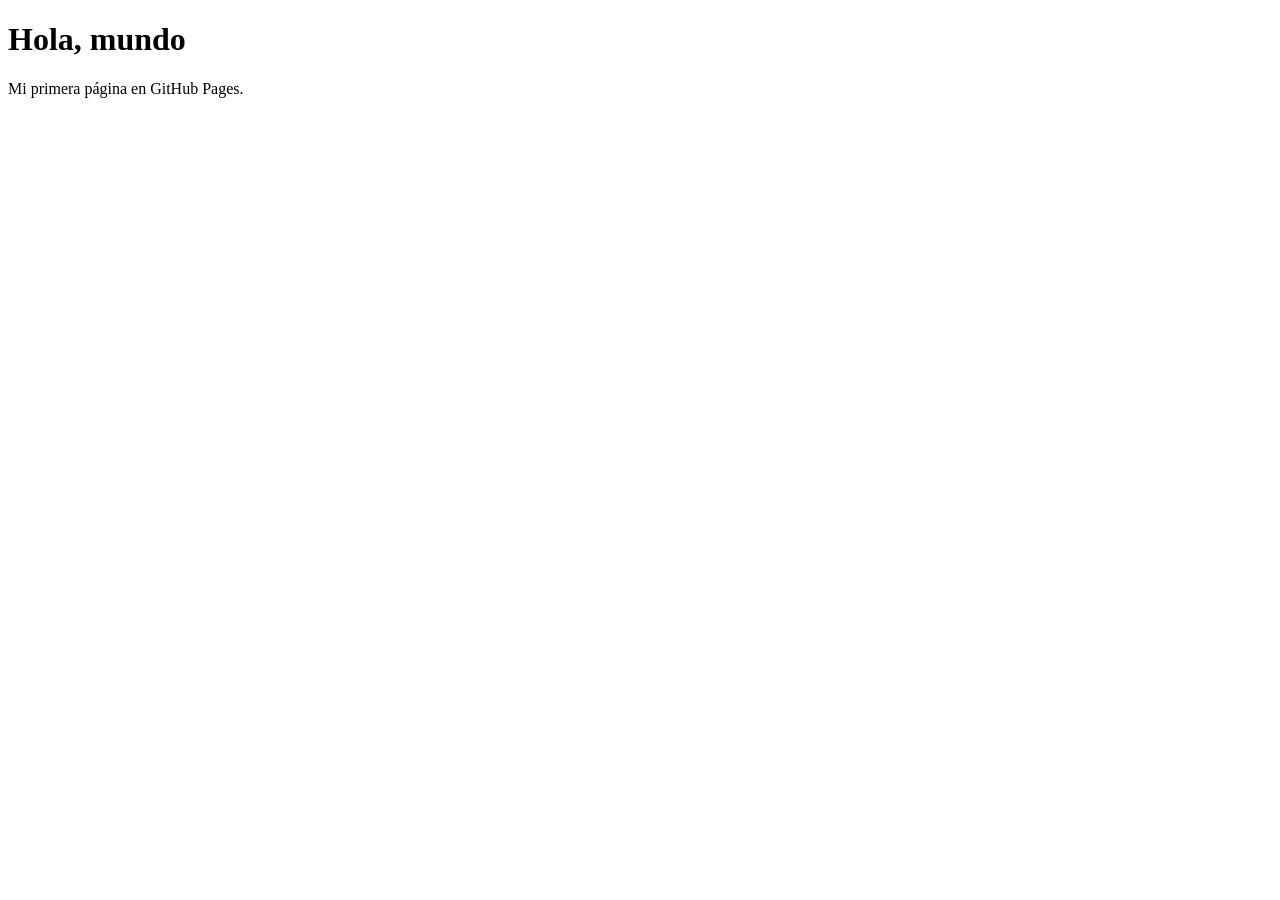
==== index.html @ e29cb98e "Create index.html" ====
<!DOCTYPE html>
<html lang="es">
<head>
  <meta charset="UTF-8">
  <meta name="viewport" content="width=device-width, initial-scale=1">
  <title>Mi página</title>
</head>
<body>
  <h1>Hola, mundo</h1>
  <p>Mi primera página en GitHub Pages.</p>
</body>
</html>
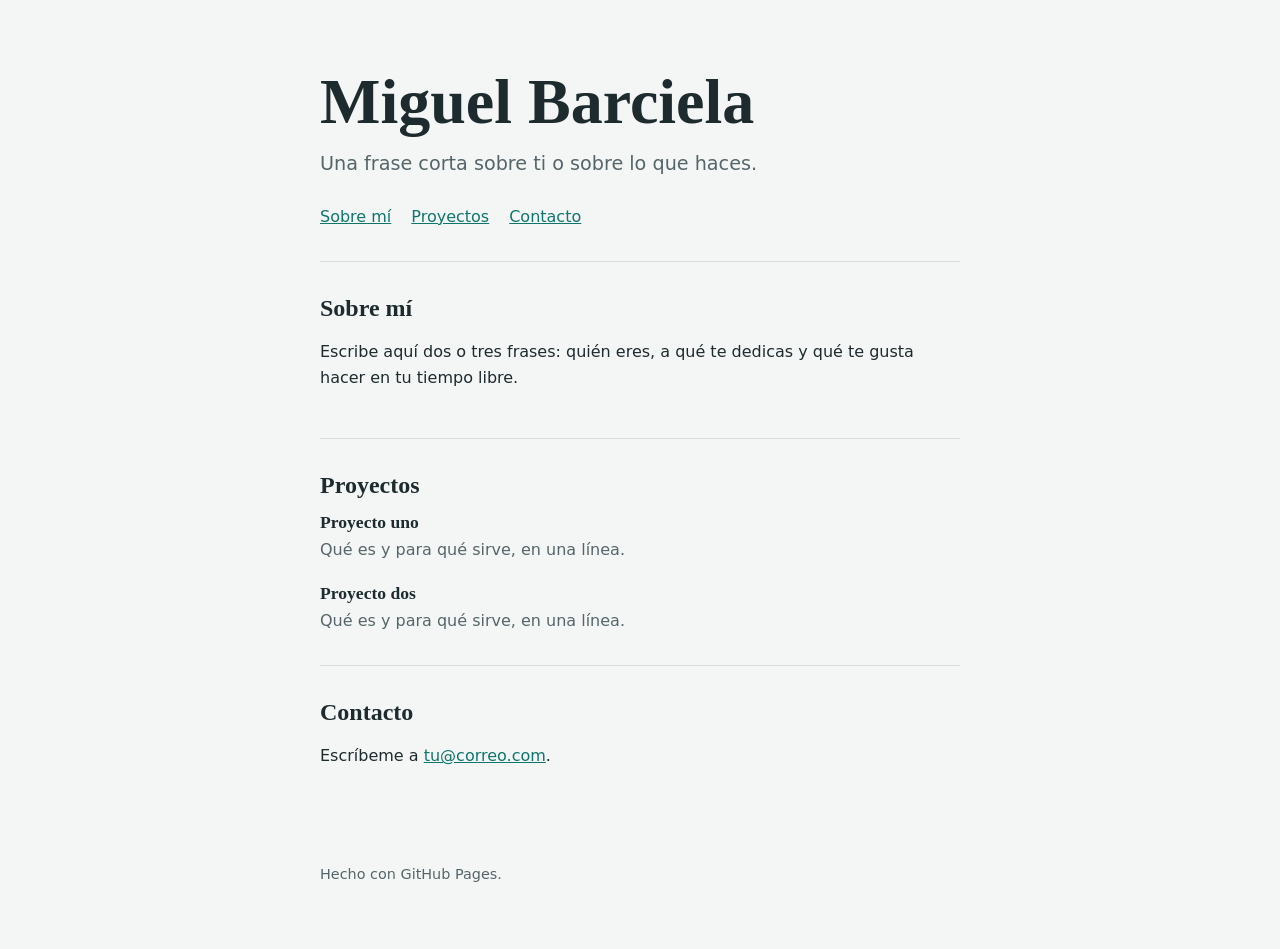
==== commit 97216205: "Primera versión" ====
--- a/index.html
+++ b/index.html
@@ -3,10 +3,48 @@
 <head>
   <meta charset="UTF-8">
   <meta name="viewport" content="width=device-width, initial-scale=1">
-  <title>Mi página</title>
+  <title>Tu nombre</title>
+  <link rel="stylesheet" href="style.css">
 </head>
 <body>
-  <h1>Hola, mundo</h1>
-  <p>Mi primera página en GitHub Pages.</p>
+  <header class="cabecera">
+    <h1>Miguel Barciela</h1>
+    <p class="lema">Una frase corta sobre ti o sobre lo que haces.</p>
+    <nav>
+      <a href="#sobre-mi">Sobre mí</a>
+      <a href="#proyectos">Proyectos</a>
+      <a href="#contacto">Contacto</a>
+    </nav>
+  </header>
+
+  <main>
+    <section id="sobre-mi">
+      <h2>Sobre mí</h2>
+      <p>Escribe aquí dos o tres frases: quién eres, a qué te dedicas y qué te gusta hacer en tu tiempo libre.</p>
+    </section>
+
+    <section id="proyectos">
+      <h2>Proyectos</h2>
+      <ul class="proyectos">
+        <li>
+          <h3>Proyecto uno</h3>
+          <p>Qué es y para qué sirve, en una línea.</p>
+        </li>
+        <li>
+          <h3>Proyecto dos</h3>
+          <p>Qué es y para qué sirve, en una línea.</p>
+        </li>
+      </ul>
+    </section>
+
+    <section id="contacto">
+      <h2>Contacto</h2>
+      <p>Escríbeme a <a href="mailto:tu@correo.com">tu@correo.com</a>.</p>
+    </section>
+  </main>
+
+  <footer>
+    <p>Hecho con GitHub Pages.</p>
+  </footer>
 </body>
 </html>
--- a/style.css
+++ b/style.css
@@ -0,0 +1,66 @@
+:root {
+  --fondo: #f4f6f5;
+  --texto: #1d2a2e;
+  --suave: #55656a;
+  --acento: #0f766e;
+  --linea: #d5dcda;
+}
+
+@media (prefers-color-scheme: dark) {
+  :root {
+    --fondo: #121a1c;
+    --texto: #e6ecea;
+    --suave: #9aaaa8;
+    --acento: #5eead4;
+    --linea: #2b3a3d;
+  }
+}
+
+* { box-sizing: border-box; }
+
+body {
+  margin: 0;
+  padding: 0 1.25rem;
+  background: var(--fondo);
+  color: var(--texto);
+  font-family: system-ui, -apple-system, "Segoe UI", sans-serif;
+  line-height: 1.6;
+}
+
+.cabecera, main, footer {
+  max-width: 40rem;
+  margin: 0 auto;
+}
+
+.cabecera { padding: 4rem 0 2rem; }
+
+h1, h2, h3 {
+  font-family: Georgia, "Iowan Old Style", serif;
+  line-height: 1.2;
+}
+
+h1 { font-size: clamp(2.5rem, 8vw, 4rem); margin: 0 0 .5rem; }
+h2 { font-size: 1.5rem; margin: 0 0 .75rem; }
+h3 { font-size: 1.1rem; margin: 0 0 .25rem; }
+
+.lema { font-size: 1.2rem; color: var(--suave); margin: 0 0 1.5rem; }
+
+nav { display: flex; gap: 1.25rem; }
+
+a { color: var(--acento); }
+a:focus-visible { outline: 2px solid var(--acento); outline-offset: 3px; }
+
+section {
+  padding: 2rem 0;
+  border-top: 1px solid var(--linea);
+}
+
+.proyectos { list-style: none; padding: 0; margin: 0; display: grid; gap: 1.25rem; }
+.proyectos p { margin: 0; color: var(--suave); }
+
+footer { padding: 2rem 0 3rem; color: var(--suave); font-size: .9rem; }
+
+html { scroll-behavior: smooth; }
+@media (prefers-reduced-motion: reduce) {
+  html { scroll-behavior: auto; }
+}
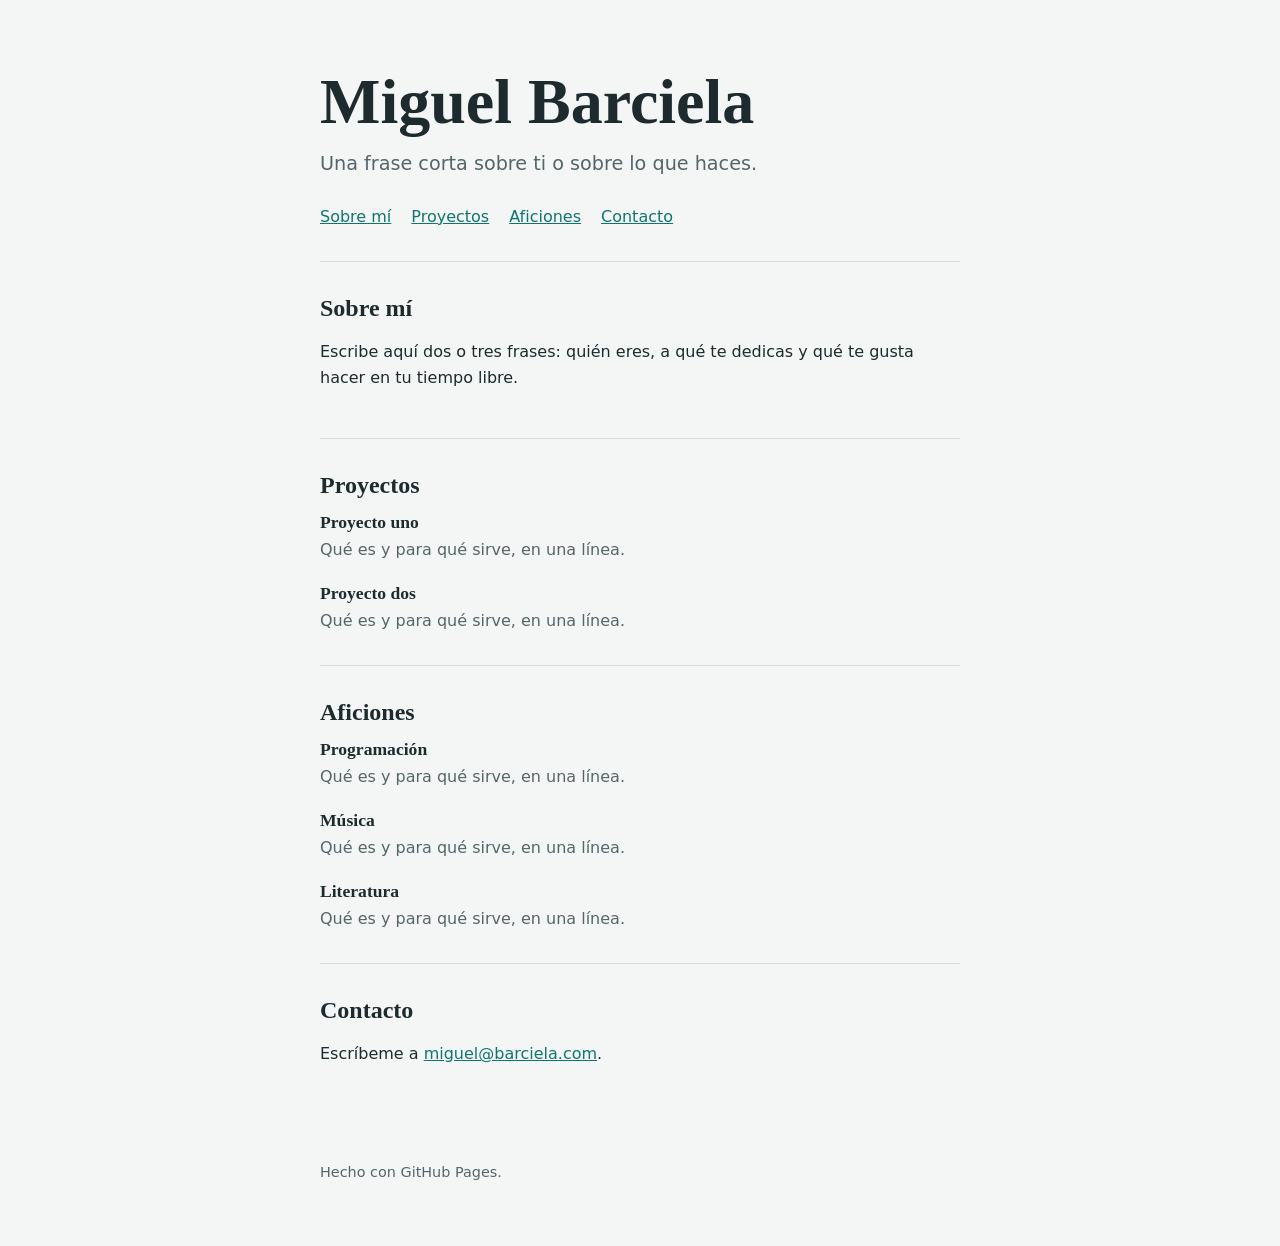
==== commit 6934c722: "segundo commit" ====
--- a/index.html
+++ b/index.html
@@ -13,6 +13,7 @@
     <nav>
       <a href="#sobre-mi">Sobre mí</a>
       <a href="#proyectos">Proyectos</a>
+      <a href="#aficiones">Aficiones</a>
       <a href="#contacto">Contacto</a>
     </nav>
   </header>
@@ -37,9 +38,27 @@
       </ul>
     </section>
 
+    <section id="aficiones">
+      <h2>Aficiones</h2>
+      <ul class="proyectos">
+        <li>
+          <h3>Programación</h3>
+          <p>Qué es y para qué sirve, en una línea.</p>
+        </li>
+        <li>
+          <h3>Música</h3>
+          <p>Qué es y para qué sirve, en una línea.</p>
+        </li>
+        <li>
+          <h3>Literatura</h3>
+          <p>Qué es y para qué sirve, en una línea.</p>
+        </li>
+      </ul>
+    </section>
+
     <section id="contacto">
       <h2>Contacto</h2>
-      <p>Escríbeme a <a href="mailto:tu@correo.com">tu@correo.com</a>.</p>
+      <p>Escríbeme a <a href="mailto:miguel@barciela.com">miguel@barciela.com</a>.</p>
     </section>
   </main>
 
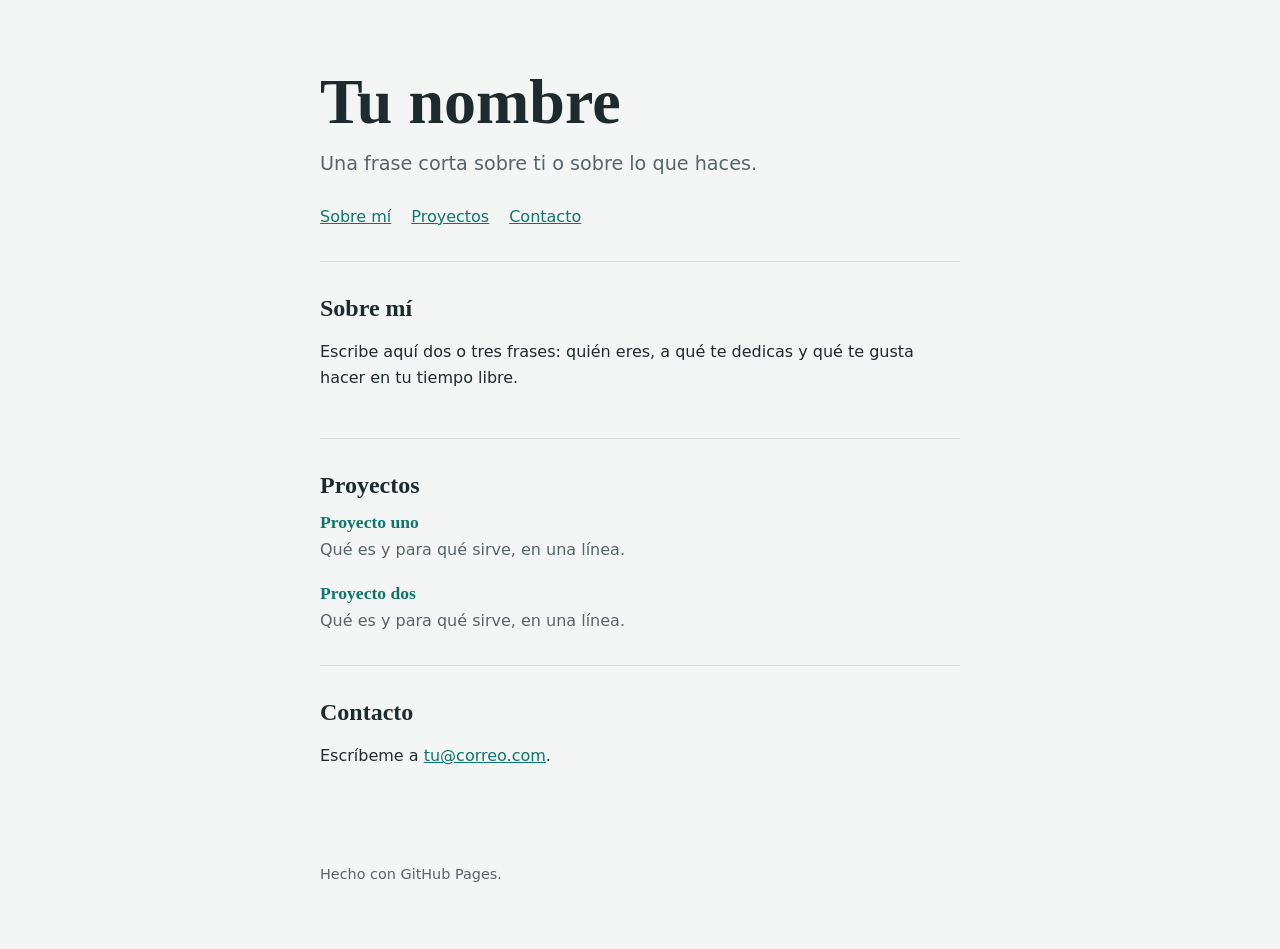
==== commit d6f1cfe5: "varias paginas" ====
--- a/index.html
+++ b/index.html
@@ -8,12 +8,11 @@
 </head>
 <body>
   <header class="cabecera">
-    <h1>Miguel Barciela</h1>
+    <h1>Tu nombre</h1>
     <p class="lema">Una frase corta sobre ti o sobre lo que haces.</p>
     <nav>
       <a href="#sobre-mi">Sobre mí</a>
       <a href="#proyectos">Proyectos</a>
-      <a href="#aficiones">Aficiones</a>
       <a href="#contacto">Contacto</a>
     </nav>
   </header>
@@ -28,29 +27,11 @@
       <h2>Proyectos</h2>
       <ul class="proyectos">
         <li>
-          <h3>Proyecto uno</h3>
+          <h3><a href="proyecto-uno.html">Proyecto uno</a></h3>
           <p>Qué es y para qué sirve, en una línea.</p>
         </li>
         <li>
-          <h3>Proyecto dos</h3>
-          <p>Qué es y para qué sirve, en una línea.</p>
-        </li>
-      </ul>
-    </section>
-
-    <section id="aficiones">
-      <h2>Aficiones</h2>
-      <ul class="proyectos">
-        <li>
-          <h3>Programación</h3>
-          <p>Qué es y para qué sirve, en una línea.</p>
-        </li>
-        <li>
-          <h3>Música</h3>
-          <p>Qué es y para qué sirve, en una línea.</p>
-        </li>
-        <li>
-          <h3>Literatura</h3>
+          <h3><a href="proyecto-dos.html">Proyecto dos</a></h3>
           <p>Qué es y para qué sirve, en una línea.</p>
         </li>
       </ul>
@@ -58,7 +39,7 @@
 
     <section id="contacto">
       <h2>Contacto</h2>
-      <p>Escríbeme a <a href="mailto:miguel@barciela.com">miguel@barciela.com</a>.</p>
+      <p>Escríbeme a <a href="mailto:tu@correo.com">tu@correo.com</a>.</p>
     </section>
   </main>
 
--- a/style.css
+++ b/style.css
@@ -48,6 +48,9 @@
 nav { display: flex; gap: 1.25rem; }
 
 a { color: var(--acento); }
+h3 a { text-decoration: none; }
+h3 a:hover { text-decoration: underline; }
+.volver { display: inline-block; margin-bottom: 1rem; }
 a:focus-visible { outline: 2px solid var(--acento); outline-offset: 3px; }
 
 section {
